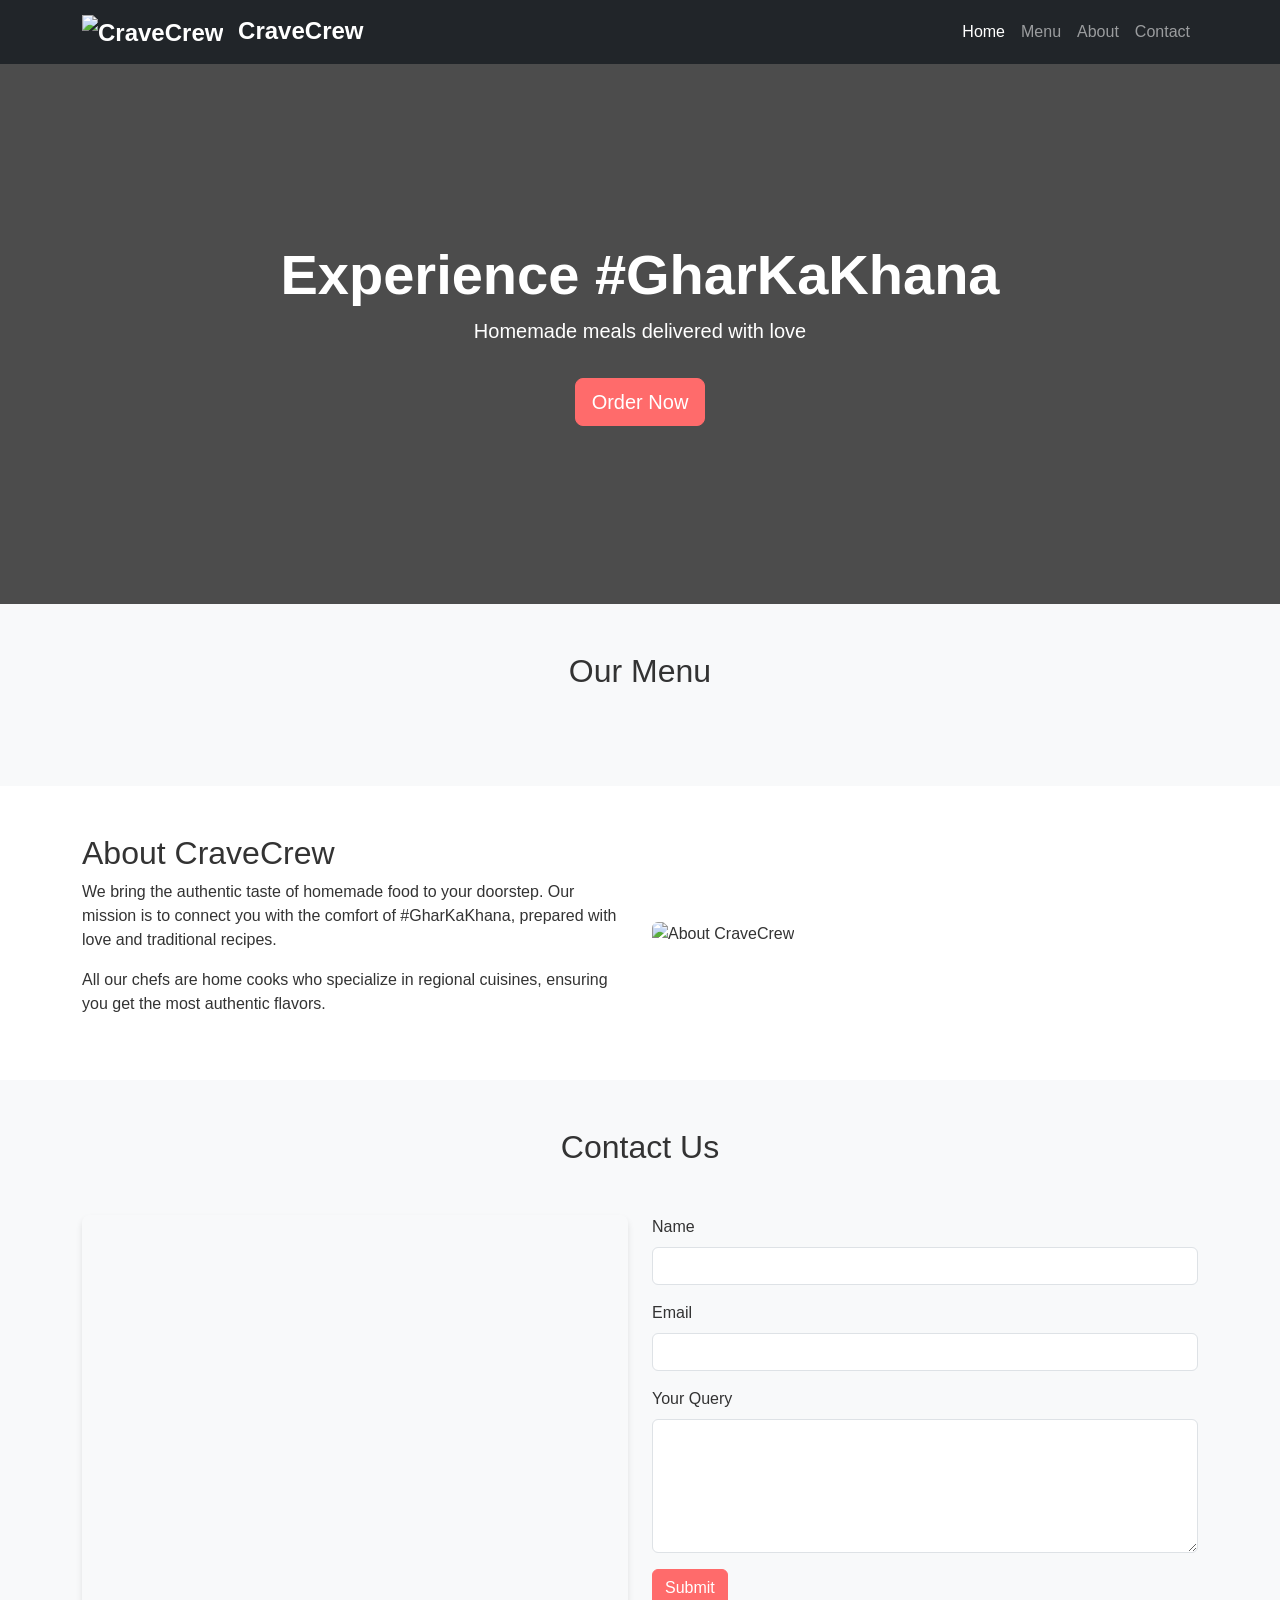
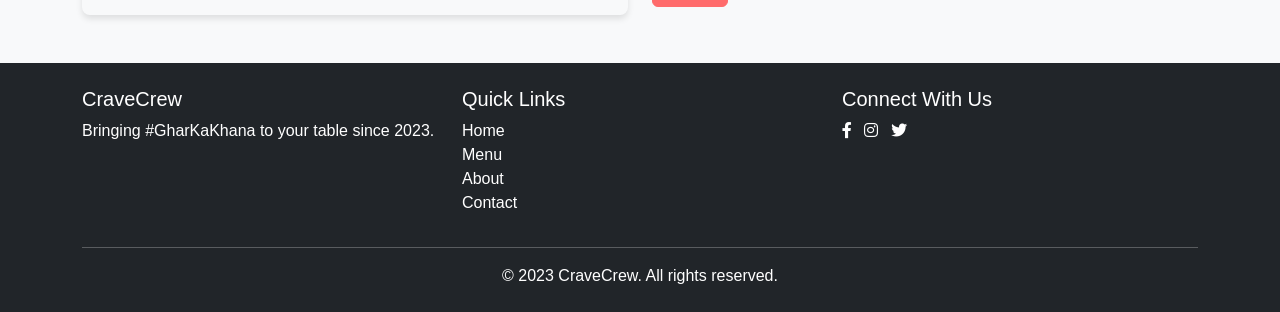
==== index.html @ 4cc9fe73 "Add files via upload" ====
<!DOCTYPE html>
<html lang="en">
<head>
    <meta charset="UTF-8">
    <meta name="viewport" content="width=device-width, initial-scale=1.0">
    <title>CraveCrew - #GharKaKhana</title>
    <link href="https://cdn.jsdelivr.net/npm/bootstrap@5.3.0/dist/css/bootstrap.min.css" rel="stylesheet">
    <link rel="stylesheet" href="css/style.css">
    <link rel="stylesheet" href="https://cdnjs.cloudflare.com/ajax/libs/font-awesome/6.0.0/css/all.min.css">
</head>
<body>
    <!-- Navigation -->
    <nav class="navbar navbar-expand-lg navbar-dark bg-dark">
        <div class="container">
            <a class="navbar-brand" href="#">
                <img src="images/logo.png" alt="CraveCrew" height="40">
                <span class="ms-2">CraveCrew</span>
            </a>
            <button class="navbar-toggler" type="button" data-bs-toggle="collapse" data-bs-target="#navbarNav">
                <span class="navbar-toggler-icon"></span>
            </button>
            <div class="collapse navbar-collapse" id="navbarNav">
                <ul class="navbar-nav ms-auto">
                    <li class="nav-item"><a class="nav-link active" href="#">Home</a></li>
                    <li class="nav-item"><a class="nav-link" href="#menu">Menu</a></li>
                    <li class="nav-item"><a class="nav-link" href="#about">About</a></li>
                    <li class="nav-item"><a class="nav-link" href="#contact">Contact</a></li>
                </ul>
            </div>
        </div>
    </nav>

    <!-- Hero Section -->
    <header class="hero-section">
        <div class="container text-center py-5">
            <h1 class="display-4 fw-bold text-white">Experience #GharKaKhana</h1>
            <p class="lead text-white">Homemade meals delivered with love</p>
            <button class="btn btn-primary btn-lg mt-3">Order Now</button>
        </div>
    </header>

    <!-- Menu Section -->
    <section id="menu" class="py-5 bg-light">
        <div class="container">
            <h2 class="text-center mb-5">Our Menu</h2>
            <div class="row">
                <!-- Menu items will be loaded dynamically from server -->
            </div>
        </div>
    </section>

    <!-- About Section -->
    <section id="about" class="py-5">
        <div class="container">
            <div class="row align-items-center">
                <div class="col-lg-6">
                    <h2>About CraveCrew</h2>
                    <p>We bring the authentic taste of homemade food to your doorstep. Our mission is to connect you with the comfort of #GharKaKhana, prepared with love and traditional recipes.</p>
                    <p>All our chefs are home cooks who specialize in regional cuisines, ensuring you get the most authentic flavors.</p>
                </div>
                <div class="col-lg-6">
                    <img src="images/about.jpg" alt="About CraveCrew" class="img-fluid rounded">
                </div>
            </div>
        </div>
    </section>

    <!-- Contact Section -->
    <section id="contact" class="py-5 bg-light">
        <div class="container">
            <h2 class="text-center mb-5">Contact Us</h2>
            <div class="row">
                <div class="col-lg-6">
                    <div id="map" style="height: 400px; width: 100%;"></div>
                </div>
                <div class="col-lg-6">
                    <form id="contactForm">
                        <div class="mb-3">
                            <label for="name" class="form-label">Name</label>
                            <input type="text" class="form-control" id="name" required>
                        </div>
                        <div class="mb-3">
                            <label for="email" class="form-label">Email</label>
                            <input type="email" class="form-control" id="email" required>
                        </div>
                        <div class="mb-3">
                            <label for="query" class="form-label">Your Query</label>
                            <textarea class="form-control" id="query" rows="5" required></textarea>
                        </div>
                        <button type="submit" class="btn btn-primary">Submit</button>
                    </form>
                </div>
            </div>
        </div>
    </section>

    <!-- Footer -->
    <footer class="bg-dark text-white py-4">
        <div class="container">
            <div class="row">
                <div class="col-md-4">
                    <h5>CraveCrew</h5>
                    <p>Bringing #GharKaKhana to your table since 2023.</p>
                </div>
                <div class="col-md-4">
                    <h5>Quick Links</h5>
                    <ul class="list-unstyled">
                        <li><a href="#" class="text-white">Home</a></li>
                        <li><a href="#menu" class="text-white">Menu</a></li>
                        <li><a href="#about" class="text-white">About</a></li>
                        <li><a href="#contact" class="text-white">Contact</a></li>
                    </ul>
                </div>
                <div class="col-md-4">
                    <h5>Connect With Us</h5>
                    <a href="#" class="text-white me-2"><i class="fab fa-facebook-f"></i></a>
                    <a href="#" class="text-white me-2"><i class="fab fa-instagram"></i></a>
                    <a href="#" class="text-white me-2"><i class="fab fa-twitter"></i></a>
                </div>
            </div>
            <hr>
            <div class="text-center">
                <p class="mb-0">&copy; 2023 CraveCrew. All rights reserved.</p>
            </div>
        </div>
    </footer>

    <script src="https://cdn.jsdelivr.net/npm/bootstrap@5.3.0/dist/js/bootstrap.bundle.min.js"></script>
    <script src="https://maps.googleapis.com/maps/api/js?key=YOUR_API_KEY&callback=initMap" async defer></script>
    <script src="js/main.js"></script>
</body>
</html>
---- css/style.css ----
:root {
    --primary-color: #ff6b6b;
    --secondary-color: #ff8e8e;
    --dark-color: #333;
    --light-color: #f8f9fa;
    --accent-color: #ffd166;
}

body {
    font-family: 'Segoe UI', Tahoma, Geneva, Verdana, sans-serif;
    color: var(--dark-color);
}

.hero-section {
    background: linear-gradient(rgba(0, 0, 0, 0.7), rgba(0, 0, 0, 0.7)), 
                url('../images/hero-bg.jpg') center/cover no-repeat;
    min-height: 60vh;
    display: flex;
    align-items: center;
    justify-content: center;
}

.navbar-brand {
    font-weight: 700;
    font-size: 1.5rem;
}

.btn-primary {
    background-color: var(--primary-color);
    border-color: var(--primary-color);
}

.btn-primary:hover {
    background-color: var(--secondary-color);
    border-color: var(--secondary-color);
}

.menu-card {
    transition: transform 0.3s ease;
    margin-bottom: 20px;
}

.menu-card:hover {
    transform: translateY(-10px);
}

.menu-card img {
    height: 200px;
    object-fit: cover;
}

#map {
    border-radius: 8px;
    box-shadow: 0 4px 6px rgba(0, 0, 0, 0.1);
}

footer a {
    text-decoration: none;
    transition: color 0.3s ease;
}

footer a:hover {
    color: var(--accent-color) !important;
}

@media (max-width: 768px) {
    .hero-section {
        min-height: 50vh;
    }
}
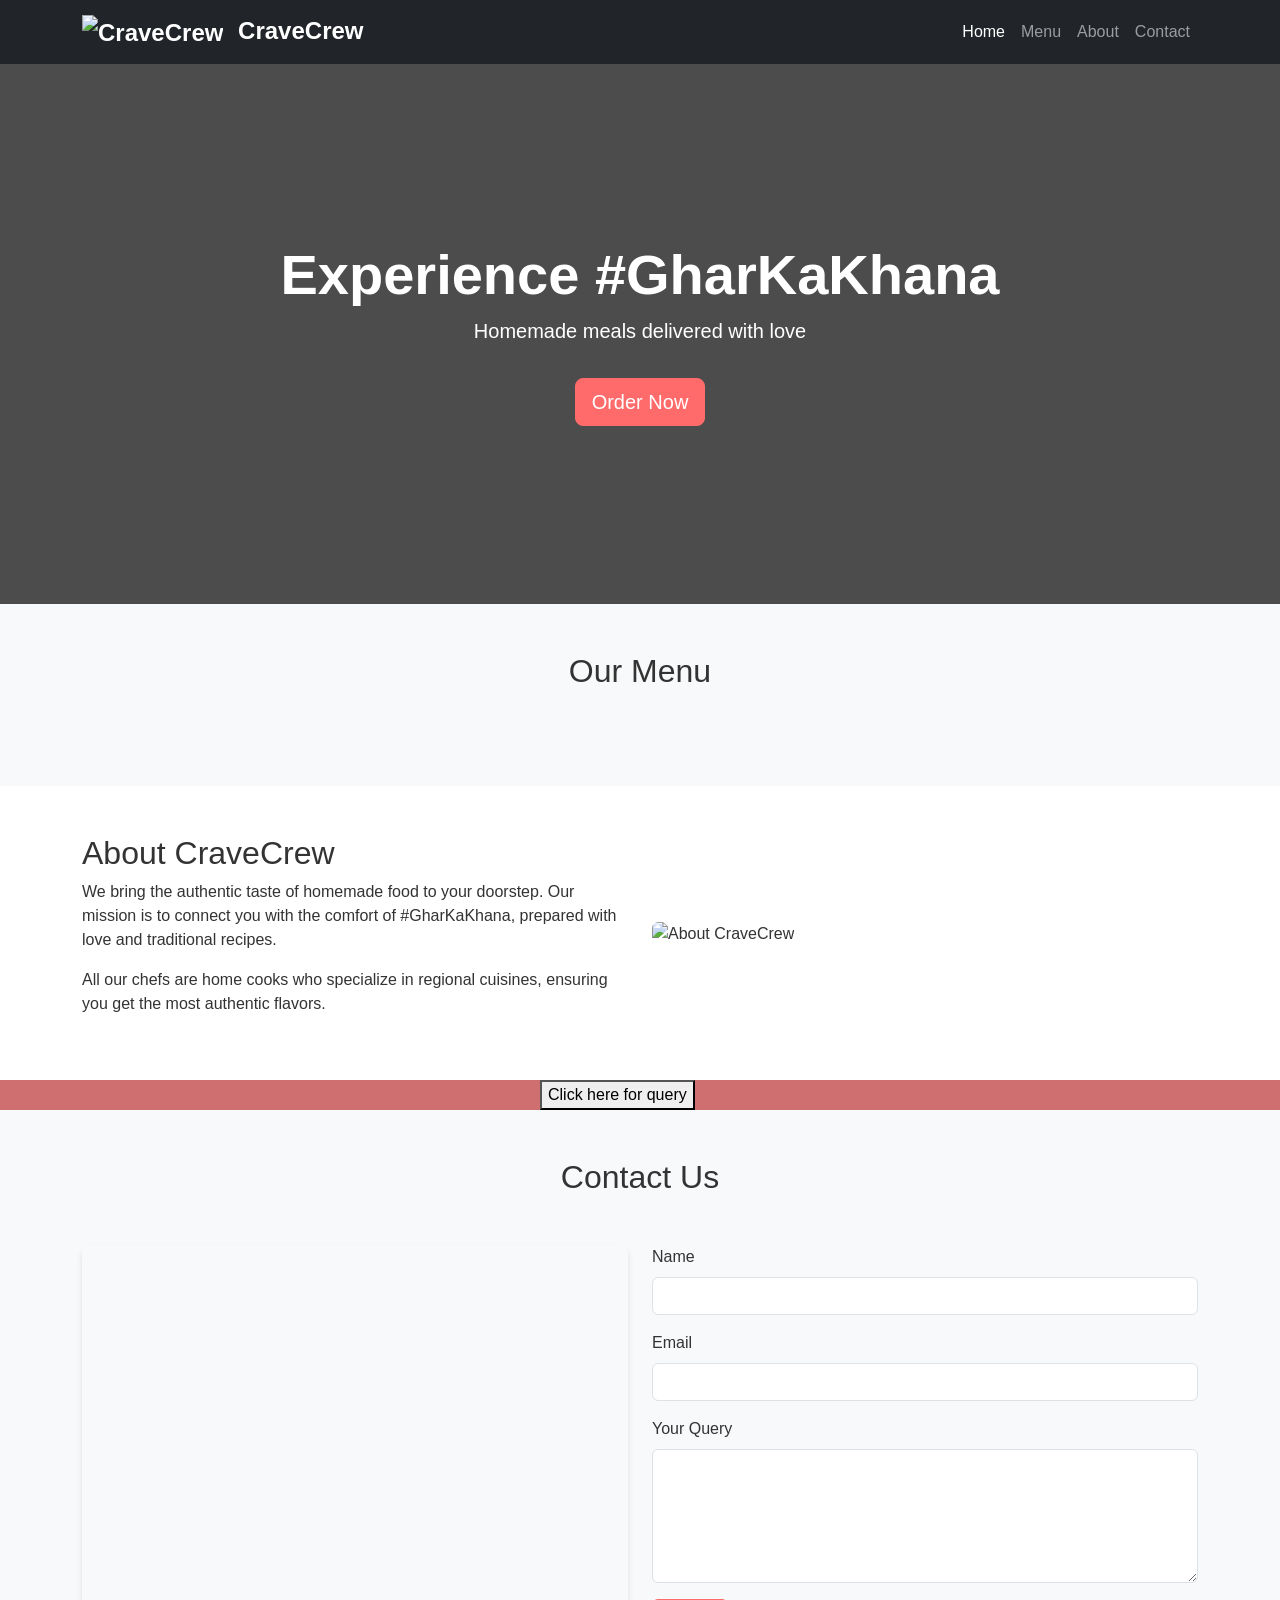
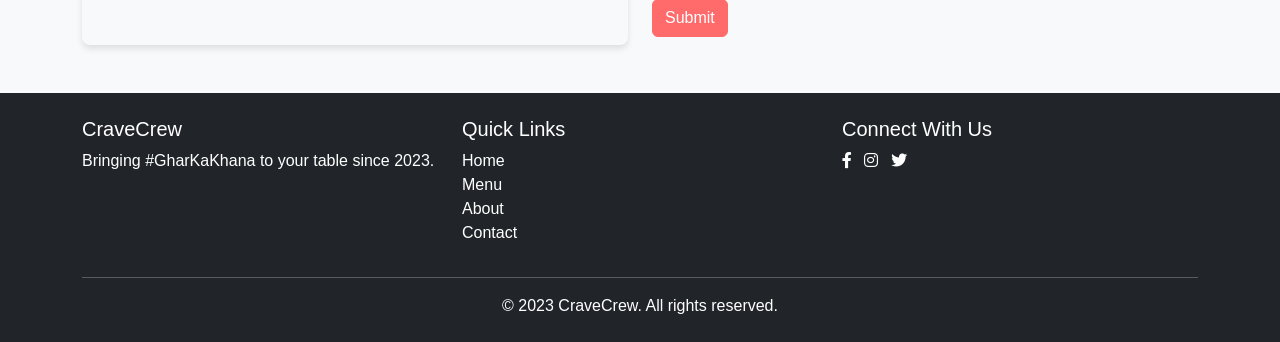
==== commit cb6e4996: "Update index.html" ====
--- a/index.html
+++ b/index.html
@@ -65,6 +65,14 @@
         </div>
     </section>
 
+     <section id="querymail">
+        <div id="querymail">
+           <a href="querymail.html">
+  <button>Click here for query</button>
+</a>
+        </div>
+    </section>
+
     <!-- Contact Section -->
     <section id="contact" class="py-5 bg-light">
         <div class="container">
@@ -129,4 +137,4 @@
     <script src="https://maps.googleapis.com/maps/api/js?key=YOUR_API_KEY&callback=initMap" async defer></script>
     <script src="js/main.js"></script>
 </body>
-</html>+</html>
--- a/css/style.css
+++ b/css/style.css
@@ -67,4 +67,11 @@
     .hero-section {
         min-height: 50vh;
     }
-}+}
+#querymail {
+    align-items: center;
+    align-self: center;
+    align-content: center;
+    padding-left: 270px;
+    background-color: #cf6f6f;
+}
